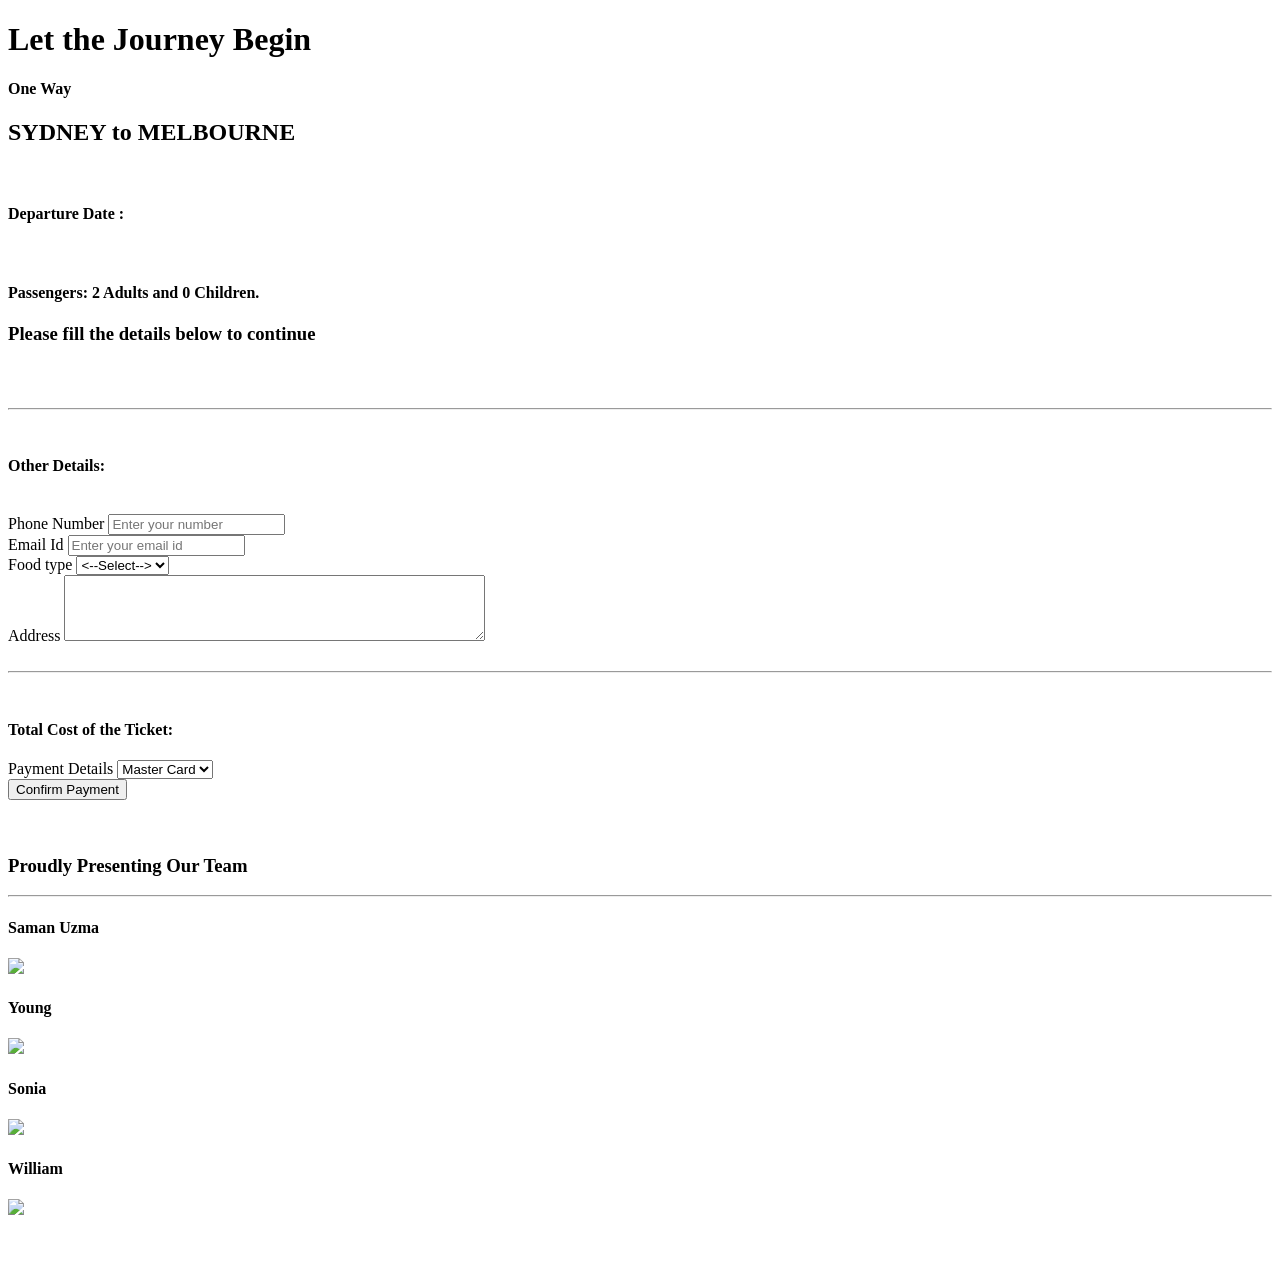
==== details.html @ b6e0a9fe "changes are made to javascript" ====
<!DOCTYPE html>
<html lang="en">

<head>
	<meta charset="utf-8">
	<meta http-equiv="X-UA-Compatible" content="IE=edge">
	<meta name="viewport" content="width=device-width, initial-scale=1">
	<!-- The above 3 meta tags *must* come first in the head; any other head content must come *after* these tags -->

	<title>Booking Form HTML Template</title>

	<!-- Google font -->
	<link href="https://fonts.googleapis.com/css?family=PT+Sans:400" rel="stylesheet">
	<link href="https://fonts.googleapis.com/css2?family=Dancing+Script:wght@600&display=swap" rel="stylesheet">
	<link href="https://fonts.googleapis.com/css2?family=Poppins:wght@300&display=swap" rel="stylesheet">

	<!-- Bootstrap -->
	<link type="text/css" rel="stylesheet" href="css/bootstrap.min.css" />

	<!-- Custom stlylesheet -->
	<link type="text/css" rel="stylesheet" href="css/style.css" />

	<!-- HTML5 shim and Respond.js for IE8 support of HTML5 elements and media queries -->
	<!-- WARNING: Respond.js doesn't work if you view the page via file:// -->
	<!--[if lt IE 9]>
		  <script src="https://oss.maxcdn.com/html5shiv/3.7.3/html5shiv.min.js"></script>
		  <script src="https://oss.maxcdn.com/respond/1.4.2/respond.min.js"></script>
		<![endif]-->
		
		<!-- <script src="..\js\cost.js"></script> -->
</head>

<body onload="AddElement()">
	<div id="header">
		<h1><span>Let the Journey Begin</span> </h1>
	</div>

	<main>
		<div id="booking" class="section">
			<div class="container">
                <div class="booking-form">
                    <h4><span id="travel-type">One Way</span></h4>
                    <h2><span id="originp">SYDNEY</span> to <span id="destinationp">MELBOURNE</span></h2>
                    <br>
                    <h4>Departure Date : <span id="departp"></span></h4>
                    <span id="arrivalp"></span>
                    <br>
                    <h4>Passengers: <span id="adultp">2 </span> Adults and <span id="childp"> 0 </span> Children. </h4>	
				</div>

				<div class="booking-form" id="second-block">
					<form onsubmit="return validateDetails()" action="thankyou.html">      
                        <h3>Please fill the details below to continue</h3><br>
                        <div id="PassengerInfo"> </div>  
						<br><hr><br>

						<div class="OtherDetails">
							<h4> Other Details:</h4><br>
                            <div class="row">
                                <div class="col-md-3">
                                    <div class="form-group">
                                        <span class="form-label required">Phone Number </span>
                                        <input class="form-control p-number"  type="tel" placeholder="Enter your number">
                                    </div>
                                </div>
                                <div class="col-md-3">
                                    <div class="form-group">
                                        <span class="form-label">Email Id</span>
                                        <input class="form-control  p-email" type="email" placeholder="Enter your email id">
                                    </div>
                                </div>
								<div class="col-md-3">
                                    <div class="form-group">
                                        <span class="form-label">Food type</span>
                                        <select class="form-control" id="p-food">
											<option><--Select--></option>
                                            <option>veg</option>
                                            <option>non-veg</option>    
                                        </select>
                                        <span class="select-arrow"></span>
                                    </div>
                                </div>									
                            </div>

							<div class="row">
                                <div class="col-md-9">
                                    <div class="form-group">
										<span class="form-label">Address</span>
										<textarea class="form-control" id="p-address" name="address" rows="4" cols="50">
										</textarea>
                                    </div>
                                </div>	
                            </div>
						</div>

                        <br><hr><br>

                        <div class="PaymentDetails">
							<div class="row">
                            	<div class="col-md-3">
                                	<div class="form-group">
                                    	<h4 class="cost-text">Total Cost of the Ticket:</h4><div class ="actual-cost" name = "total" id = "total" type = "text"></div>
                                	</div>
                            	</div>
								<div class="col-md-4">
                                    <div class="form-group">
										<span class="form-label">Payment Details</span>
                                        <select class="form-control payment-method">
                                            <option>Master Card</option>
                                            <option>Visa</option>
                                            <option>Paypal</option>
                                        </select>
                                        <span class="select-arrow"></span>
                                    </div>
                                </div>
								<div class="col-md-4">
									<div class="form-btn">
										<button class="submit-btn" id="book-payment">Confirm Payment</button>
									</div>
								</div>
							</div>
                        </div>
					</form>
				</div>
				<br><br>
				<div class="booking-form" id="footer">
					<h3>Proudly Presenting Our Team</h3>
					<hr>
					<div id="profiles">
						<section class="me">
							<h4>Saman Uzma </h4>
							<img src="img\linkedin.png" height="50px">
						</section>
						<section class="me">
							<h4> Young </h4>
							<img src="img\linkedin.png" height="50px">
						</section>
						<section class="me">
							<h4>Sonia </h4>
							<img src="img\linkedin.png" height="50px">
						</section>
						<section class="me">
							<h4>William </h4>
							<img src="img\linkedin.png" height="50px">
						</section>
					</div>
				</div>
				<br><br>
			</div>
		</div>
	</main>

	<script src="js\passengers.js"></script>

</body>
</html>
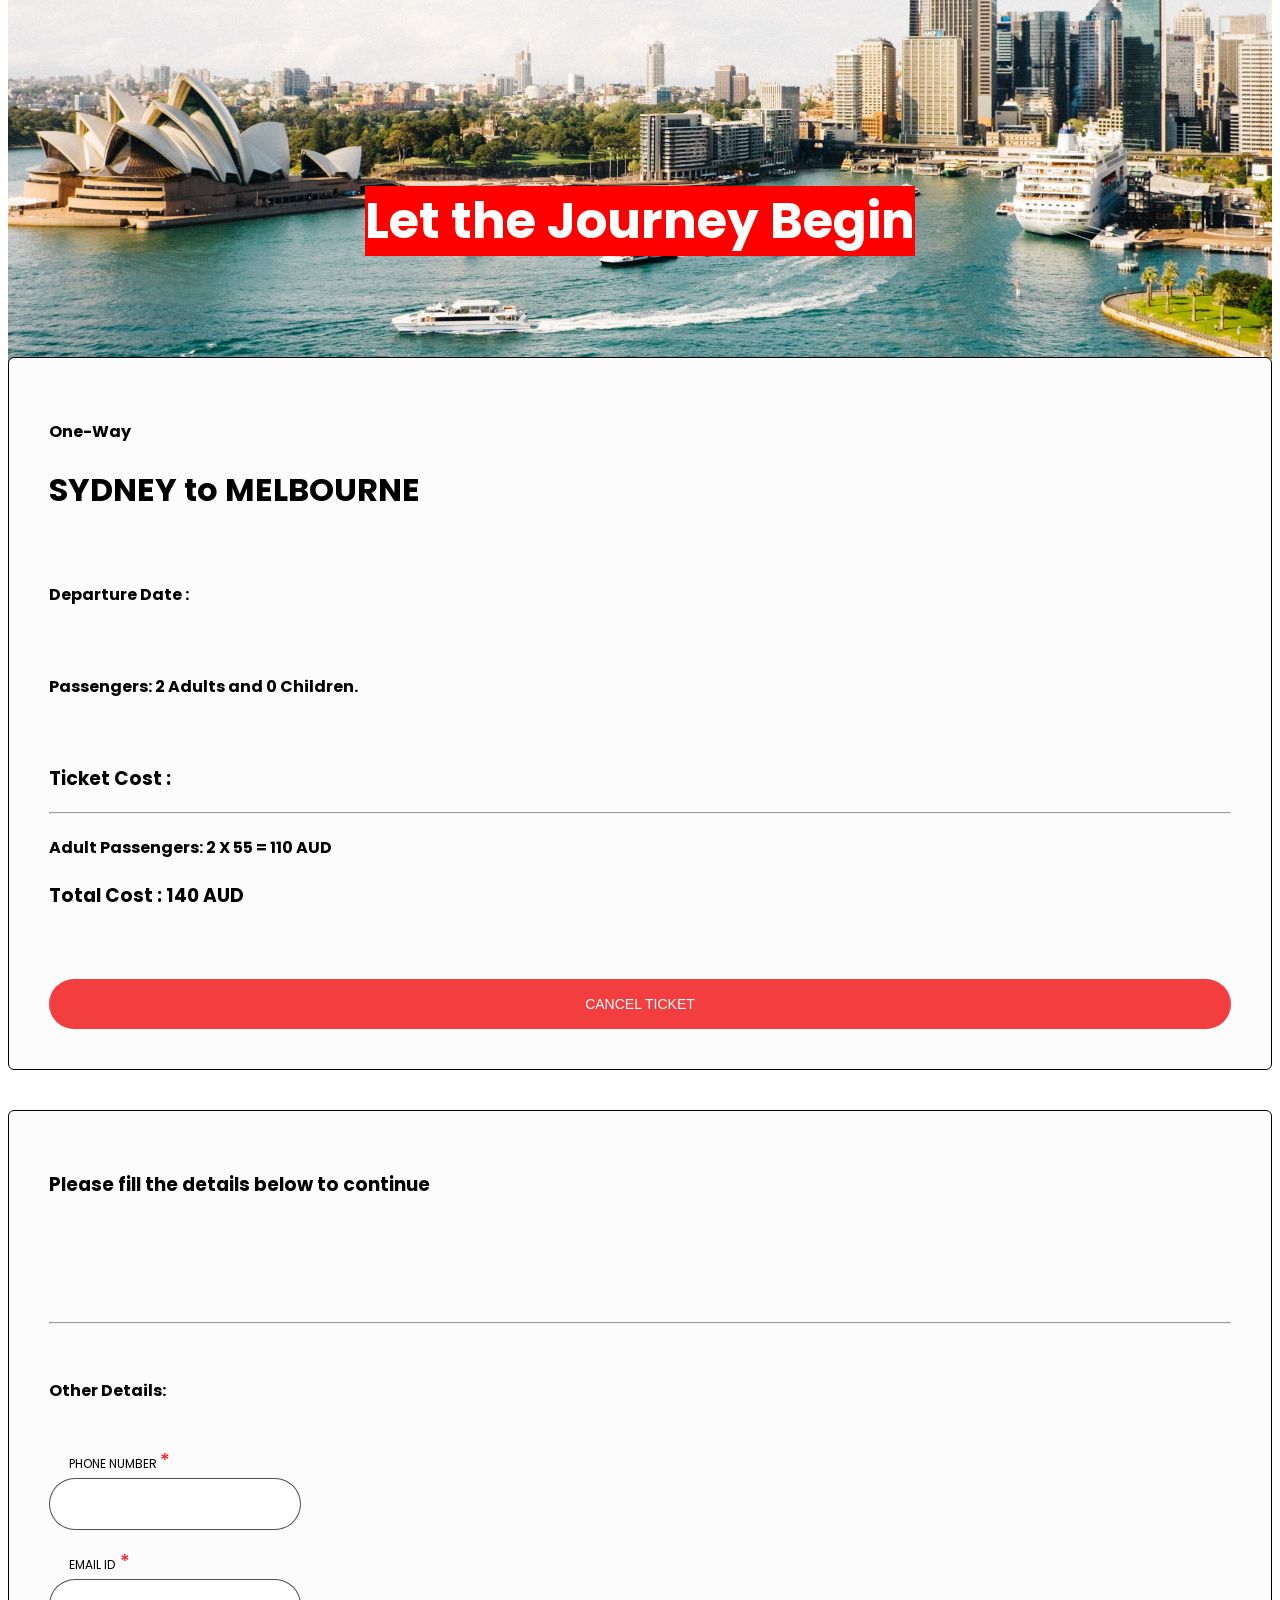
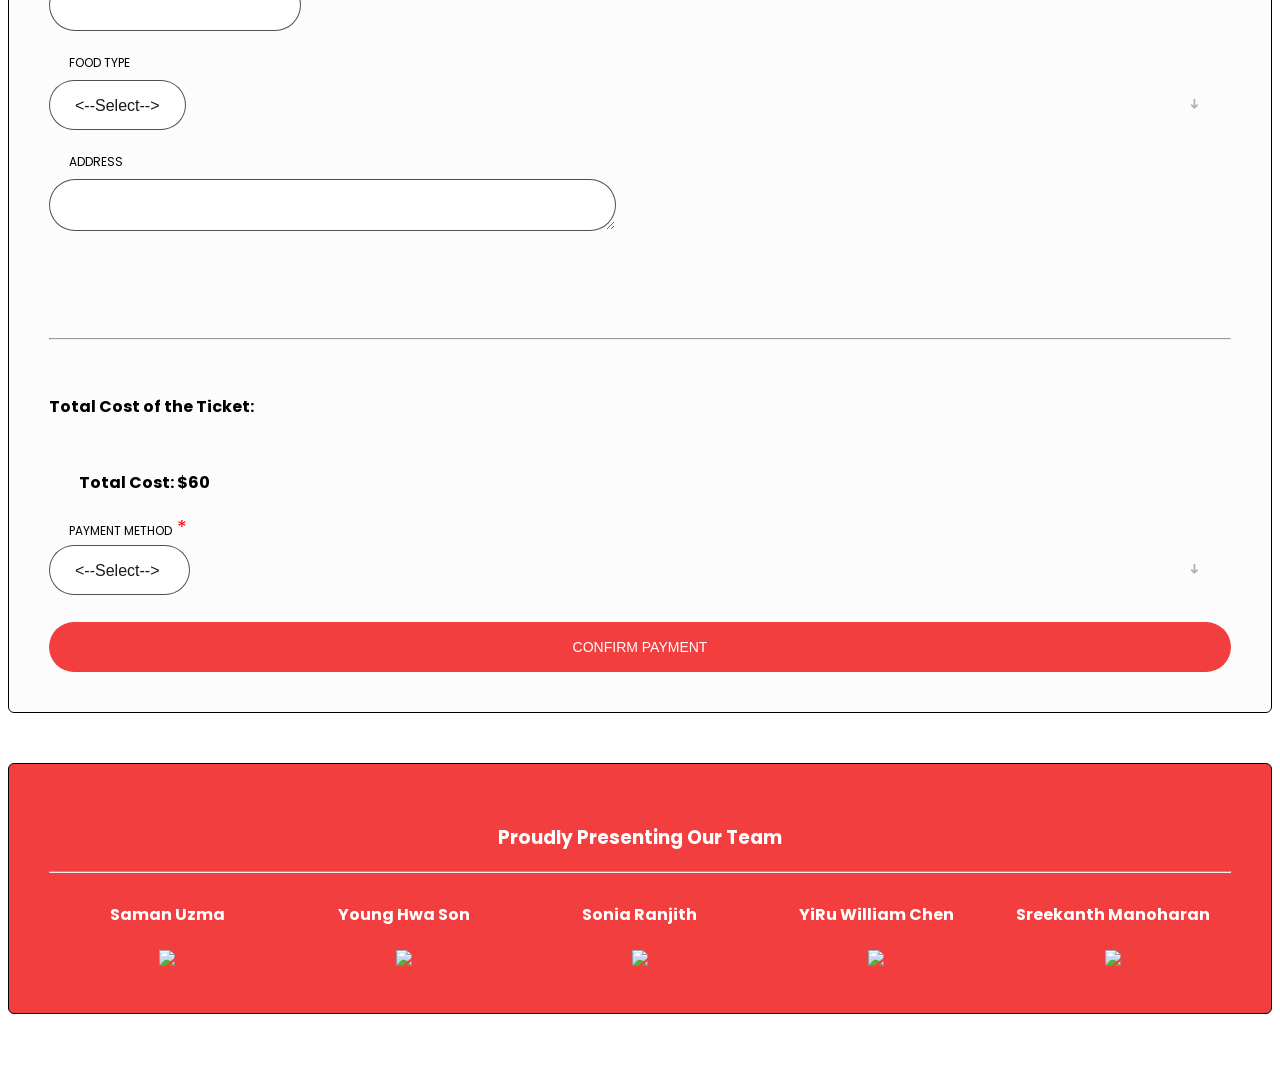
==== commit 97d79e9c: "changes have been made" ====
--- a/details.html
+++ b/details.html
@@ -7,12 +7,13 @@
 	<meta name="viewport" content="width=device-width, initial-scale=1">
 	<!-- The above 3 meta tags *must* come first in the head; any other head content must come *after* these tags -->
 
-	<title>Booking Form HTML Template</title>
+	<title>Passenger Details </title>
 
 	<!-- Google font -->
 	<link href="https://fonts.googleapis.com/css?family=PT+Sans:400" rel="stylesheet">
 	<link href="https://fonts.googleapis.com/css2?family=Dancing+Script:wght@600&display=swap" rel="stylesheet">
 	<link href="https://fonts.googleapis.com/css2?family=Poppins:wght@300&display=swap" rel="stylesheet">
+	<link href="https://fonts.googleapis.com/css2?family=Poppins:wght@300&display=swap" rel="stylesheet"
 
 	<!-- Bootstrap -->
 	<link type="text/css" rel="stylesheet" href="css/bootstrap.min.css" />
@@ -20,18 +21,11 @@
 	<!-- Custom stlylesheet -->
 	<link type="text/css" rel="stylesheet" href="css/style.css" />
 
-	<!-- HTML5 shim and Respond.js for IE8 support of HTML5 elements and media queries -->
-	<!-- WARNING: Respond.js doesn't work if you view the page via file:// -->
-	<!--[if lt IE 9]>
-		  <script src="https://oss.maxcdn.com/html5shiv/3.7.3/html5shiv.min.js"></script>
-		  <script src="https://oss.maxcdn.com/respond/1.4.2/respond.min.js"></script>
-		<![endif]-->
-		
-		<!-- <script src="..\js\cost.js"></script> -->
+
 </head>
 
 <body onload="AddElement()">
-	<div id="header">
+	<div id="detail-header">
 		<h1><span>Let the Journey Begin</span> </h1>
 	</div>
 
@@ -39,19 +33,40 @@
 		<div id="booking" class="section">
 			<div class="container">
                 <div class="booking-form">
-                    <h4><span id="travel-type">One Way</span></h4>
-                    <h2><span id="originp">SYDNEY</span> to <span id="destinationp">MELBOURNE</span></h2>
-                    <br>
-                    <h4>Departure Date : <span id="departp"></span></h4>
-                    <span id="arrivalp"></span>
-                    <br>
-                    <h4>Passengers: <span id="adultp">2 </span> Adults and <span id="childp"> 0 </span> Children. </h4>	
+					<div class="row">
+						<div class="col-md-6">
+							<h4><span id="travel-type">One Way</span></h4>
+							<h1><span id="originp">SYDNEY</span> to <span id="destinationp">MELBOURNE</span></h1>
+							<br>
+							<h4>Departure Date : <span id="departp"></span></h4>
+							<span id="arrivalp"></span>
+							<br>
+							<h4>Passengers: <span id="adultp">2 </span> Adults and <span id="childp"> 0 </span> Children. </h4>	
+						</div>
+						<div class="col-md-6">
+							<br>
+							<h3>Ticket Cost : </h3>
+							<hr>
+							<h4>Adult Passengers: <span id="adult-cost"> 2 X 55 = 110 AUD</span></h4>
+							<h4 id="child-cost"></h4>
+							<h3>Total Cost : <span id="ticket-cost">140 AUD</span></h3>
+						</div>		
+					</div>
+					<div class="row">
+						<div class="col-md-8">
+						</div>
+						<div class="col-md-4">
+							<br><br>
+							<a href="./index.html"><button class="submit-btn">Cancel Ticket</button></a>
+						</div>		
+					</div>
 				</div>
 
 				<div class="booking-form" id="second-block">
-					<form onsubmit="return validateDetails()" action="thankyou.html">      
+					<form name="form" id="form" action="thankyou.html" method="get">      
                         <h3>Please fill the details below to continue</h3><br>
                         <div id="PassengerInfo"> </div>  
+						<br><h4 id="error-message-passenger"> </h4>
 						<br><hr><br>
 
 						<div class="OtherDetails">
@@ -60,13 +75,13 @@
                                 <div class="col-md-3">
                                     <div class="form-group">
                                         <span class="form-label required">Phone Number </span>
-                                        <input class="form-control p-number"  type="tel" placeholder="Enter your number">
+                                        <input class="form-control" id="p-number" pattern="[0-9]{6,10}" type="tel" required>
                                     </div>
                                 </div>
                                 <div class="col-md-3">
                                     <div class="form-group">
-                                        <span class="form-label">Email Id</span>
-                                        <input class="form-control  p-email" type="email" placeholder="Enter your email id">
+                                        <span class="form-label required">Email Id</span>
+                                        <input class="form-control" type="email" required>
                                     </div>
                                 </div>
 								<div class="col-md-3">
@@ -93,6 +108,7 @@
                             </div>
 						</div>
 
+						<br><h4 id="error-message-other"> </h4>
                         <br><hr><br>
 
                         <div class="PaymentDetails">
@@ -100,12 +116,14 @@
                             	<div class="col-md-3">
                                 	<div class="form-group">
                                     	<h4 class="cost-text">Total Cost of the Ticket:</h4><div class ="actual-cost" name = "total" id = "total" type = "text"></div>
+                                    	<h4 id="cost-text">Total Cost: $60</h4>
                                 	</div>
                             	</div>
 								<div class="col-md-4">
                                     <div class="form-group">
-										<span class="form-label">Payment Details</span>
-                                        <select class="form-control payment-method">
+										<span class="form-label required">Payment Method</span>
+                                        <select class="form-control" id="payment-method">
+											<option><--Select--></option>
                                             <option>Master Card</option>
                                             <option>Visa</option>
                                             <option>Paypal</option>
@@ -128,20 +146,24 @@
 					<hr>
 					<div id="profiles">
 						<section class="me">
-							<h4>Saman Uzma </h4>
-							<img src="img\linkedin.png" height="50px">
+							<h4>Saman Uzma</h4>
+							<a href="https://www.linkedin.com/in/samanuzma/" target="_blank"><img src="./img/linkedin.png" height="50px"></a>
 						</section>
 						<section class="me">
-							<h4> Young </h4>
-							<img src="img\linkedin.png" height="50px">
+							<h4>Young Hwa Son</h4>
+							<a href="https://www.linkedin.com/in/young-hwa-son-ab439a150/" target="_blank"><img src="./img/linkedin.png" height="50px"></a>
 						</section>
 						<section class="me">
-							<h4>Sonia </h4>
-							<img src="img\linkedin.png" height="50px">
+							<h4>Sonia Ranjith</h4>
+							<a href="https://www.linkedin.com/in/sonia-ranjith-31b740237/" target="_blank"><img src="./img/linkedin.png" height="50px"></a>
 						</section>
 						<section class="me">
-							<h4>William </h4>
-							<img src="img\linkedin.png" height="50px">
+							<h4>YiRu William Chen</h4>
+							<a href="https://www.linkedin.com/in/yiru-william-chen-9536b961/" target="_blank"><img src="./img/linkedin.png" height="50px"></a>
+						</section>
+						<section class="me">
+							<h4> Sreekanth Manoharan </h4>
+							<a href="https://www.linkedin.com/in/sreekanthmanoharan/" target="_blank"><img src="./img/linkedin.png" height="50px"></a>
 						</section>
 					</div>
 				</div>
@@ -150,7 +172,7 @@
 		</div>
 	</main>
 
-	<script src="js\passengers.js"></script>
+	<script src="js/details.js"></script>
 
 </body>
 </html>
--- a/css/style.css
+++ b/css/style.css
@@ -0,0 +1,311 @@
+.section {
+	position: relative;
+	height: 60vh; 
+}
+
+.section .section-center {
+	position: absolute;
+	top: 50%;
+	left: 0;
+	right: 0;
+}
+
+body{
+	/* background-color: #5f2525; */
+	
+
+	background-size: cover;
+	background-position: center;
+}
+
+#booking {
+	/* font-family: 'PT Sans', sans-serif; */
+	font-family: 'Poppins', sans-serif;
+	margin-top: -10%;
+}
+
+#main-section {
+	/* font-family: 'PT Sans', sans-serif; */
+	font-family: 'Poppins', sans-serif;
+}
+
+.required:after {
+    content:" *";
+    color: red;
+	font-size: 20px;
+  }
+
+#PassengerInfo{
+	display:grid; 
+	grid-template-columns: 30% 30% 40%;
+}
+
+.plist{
+	grid-column: 1/4;
+}
+
+.grid-temp{
+	padding: 10px;
+}
+
+#second-block{
+
+	/* visibility: hidden; */
+	/* display: none; */
+	margin-top: 40px;
+}
+
+#profiles{
+	display: grid;
+	grid-template-columns: repeat(5,1fr);
+}
+
+
+#index-header {
+	font-family: 'Poppins', sans-serif;
+	background-image: url('../img/destination.jpg');
+	background-size: cover;
+	background-position: center;
+	height: 500px;
+	text-align: center;
+	margin-top: -50px;
+}
+
+#main-thankyou{
+	font-family: 'Poppins', sans-serif;
+	background-image: url('../img/thankyou2.jpg');
+	background-size: cover;
+	background-position: center;
+	height: 100vh;
+	text-align: center;
+}
+
+.top-thank{
+	margin-top: 20%;
+}
+
+#detail-header {
+	font-family: 'Poppins', sans-serif;
+	background-image: url('../img/details.jpg');
+	background-size: cover;
+	background-position: center;
+	height: 500px;
+	text-align: center;
+	margin-top: -50px;
+}
+
+#index-header h1, #detail-header h1{
+	font-size: 50px;
+	padding-top: 200px;
+	color: white;
+}
+
+#index-header h1 span, #detail-header h1 span{
+	background-color: red;
+}
+
+#footer{
+	color: white;
+	background-color: #f23e3e;
+	text-align: center;
+	font-family: 'Poppins', sans-serif;
+}
+
+#error-message, #error-message-passenger, #error-message-other{
+	color: red;
+	text-align: center;
+}
+
+
+
+.booking-form {
+	background: rgb(252, 252, 252);
+	border: 1px solid black;
+	padding: 40px;
+	border-radius: 6px;	
+}
+
+
+.booking-form .form-group {
+	position: relative;
+	margin-bottom: 20px;
+}
+
+.booking-form .form-group #cost-text {
+	padding-top: 30px;
+	padding-left: 30px;
+	/* font-family: 'PT Sans', sans-serif; */
+	font-family: 'Poppins', sans-serif;
+}
+
+.booking-form .form-control {
+	background-color: #fff;
+	border: 1px solid rgba(0, 0, 0, 0.688);
+	height: 50px;
+	color: #191a1e;
+	font-size: 16px;
+	font-weight: 400;
+	-webkit-box-shadow: none;
+	box-shadow: none;
+	border-radius: 40px;
+	padding: 0px 25px;
+}
+
+.booking-form .form-control::-webkit-input-placeholder {
+	color: rgba(82, 82, 84, 0.4);
+
+}
+
+.booking-form .form-control:-ms-input-placeholder {
+	color: rgba(82, 82, 84, 0.4);
+}
+
+.booking-form .form-control::placeholder {
+	color: rgba(82, 82, 84, 0.4);
+}
+
+.booking-form input[type="date"].form-control:invalid {
+	color: rgba(82, 82, 84, 0.4);
+}
+
+.booking-form select.form-control {
+	-webkit-appearance: none;
+	-moz-appearance: none;
+	appearance: none;
+}
+
+.booking-form select.form-control+.select-arrow {
+	position: absolute;
+	right: 20px;
+	bottom: 10px;
+	width: 32px;
+	line-height: 32px;
+	height: 32px;
+	text-align: center;
+	pointer-events: none;
+	color: rgba(0, 0, 0, 0.3);
+	font-size: 14px;
+}
+
+.booking-form select.form-control+.select-arrow:after {
+	content: '\279C';
+	display: block;
+	-webkit-transform: rotate(90deg);
+	transform: rotate(90deg);
+}
+
+.booking-form .form-control-address {
+	background-color: #fff;
+	border: 1px solid rgba(0, 0, 0, 0.688);
+	height: 50px;
+	color: rgba(82, 82, 84, 0.4);
+	font-size: 16px;
+	font-weight: 400;
+	border-radius: 20px 0px 0px 20px;
+	padding: 0px 35px;
+}
+
+.booking-form .form-label {
+	display: block;
+	margin-left: 20px;
+	margin-bottom: 5px;
+	font-weight: 400;
+	text-transform: uppercase;
+	line-height: 24px;
+	height: 24px;
+	font-size: 12px;
+	/* color: #fff; */
+	color: #000;
+}
+
+.booking-form .form-checkbox input {
+	position: absolute !important;
+	margin-left: -9999px !important;
+	visibility: hidden !important;
+}
+
+.booking-form .form-checkbox label {
+	position: relative;
+	padding-top: 4px;
+	padding-left: 30px;
+	font-weight: 400;
+	color: #000
+}
+
+
+.booking-form .form-checkbox label+label {
+	margin-left: 15px;
+}
+
+.booking-form .form-checkbox input+span {
+	position: absolute;
+	left: 2px;
+	top: 4px;
+	width: 20px;
+	height: 20px;
+	background: #fff;
+	border: 1px solid black;
+	border-radius: 50%;
+}
+
+.booking-form .form-checkbox input+span:after {
+	content: '';
+	position: absolute;
+	top: 50%;
+	left: 50%;
+	width: 0px;
+	height: 0px;
+	border-radius: 50%;
+	background-color: #f23e3e;
+	-webkit-transition: 0.2s all;
+	transition: 0.2s all;
+	-webkit-transform: translate(-50%, -50%);
+	transform: translate(-50%, -50%);
+}
+
+.booking-form .form-checkbox input:not(:checked)+span:after {
+	opacity: 0;
+}
+
+.booking-form .form-checkbox input:checked+span:after {
+	opacity: 1;
+	width: 10px;
+	height: 10px;
+}
+
+.booking-form .form-gender-checkbox label {
+	position: relative;
+	padding-top: 4px;
+	padding-left: 30px;
+	font-weight: 400;
+	color: #000
+}
+
+.booking-form .form-gender-checkbox:checked {
+	background-color: #f23e3e;
+}
+
+.booking-form .form-btn {
+	margin-top: 27px;
+}
+
+.booking-form .submit-btn {
+	color: #fff;
+	background-color: #f23e3e;
+	font-weight: 400;
+	height: 50px;
+	font-size: 14px;
+	border: none;
+	width: 100%;
+	border-radius: 40px;
+	text-transform: uppercase;
+	-webkit-transition: 0.2s all;
+	transition: 0.2s all;
+}
+
+.booking-form .submit-btn:hover,
+.booking-form .submit-btn:focus {
+	opacity: 0.9;
+}
+
+
